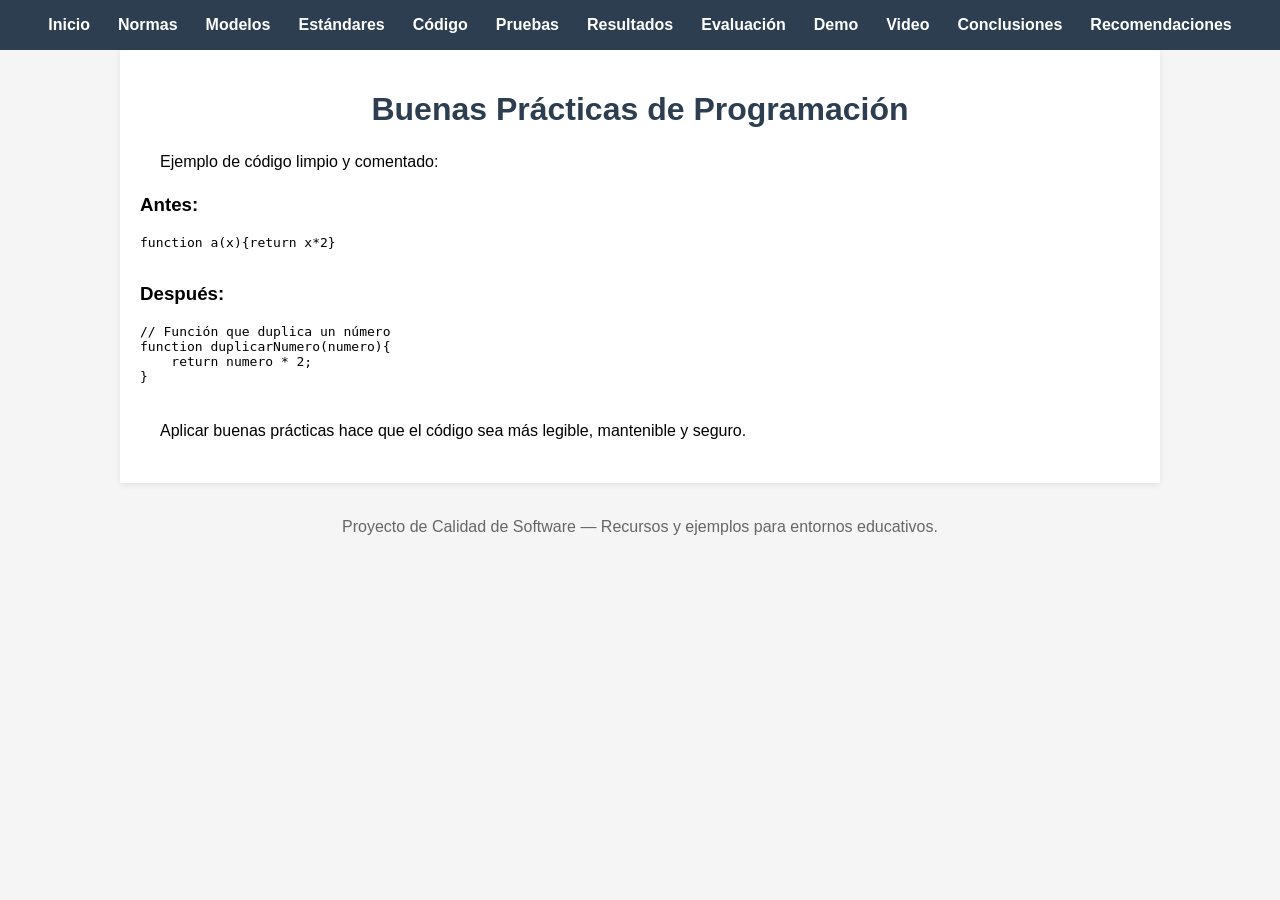
==== codigo.html @ 8f76d80c "Primer commit - proyecto Calidad de Software" ====
<!DOCTYPE html>
<html lang="es">
<head>
    <meta charset="UTF-8">
    <meta name="viewport" content="width=device-width, initial-scale=1">
    <meta name="description" content="Buenas prácticas de programación: estilo, comentarios, control de versiones y seguridad en proyectos educativos.">
    <title>Código - Calidad de Software</title>
    <link rel="stylesheet" href="css/estilo.css">
</head>
<body>
    <a class="skip-link" href="#main-content">Saltar al contenido</a>
    <nav aria-label="Navegación principal">
        <ul>
            <li><a href="index.html">Inicio</a></li>
            <li><a href="normas.html">Normas</a></li>
            <li><a href="modelos.html">Modelos</a></li>
            <li><a href="estandares.html">Estándares</a></li>
            <li><a href="codigo.html" aria-current="page">Código</a></li>
            <li><a href="pruebas.html">Pruebas</a></li>
            <li><a href="resultados.html">Resultados</a></li>
            <li><a href="evaluacion.html">Evaluación</a></li>
            <li><a href="demo_app.html">Demo</a></li>
            <li><a href="videos.html">Video</a></li>
            <li><a href="conclusiones.html">Conclusiones</a></li>
            <li><a href="recomendaciones.html">Recomendaciones</a></li>
        </ul>
    </nav>

    <main id="main-content" class="container">
        <h1>Buenas Prácticas de Programación</h1>
        <p>Ejemplo de código limpio y comentado:</p>

        <h3>Antes:</h3>
        <pre>
function a(x){return x*2}
        </pre>

        <h3>Después:</h3>
        <pre>
// Función que duplica un número
function duplicarNumero(numero){
    return numero * 2;
}
        </pre>

        <p>Aplicar buenas prácticas hace que el código sea más legible, mantenible y seguro.</p>
    </main>

    <footer>
        <p>Proyecto de Calidad de Software — Recursos y ejemplos para entornos educativos.</p>
    </footer>
</body>
</html>
---- css/estilo.css ----
body {
    font-family: Arial, sans-serif;
    margin: 0;
    padding: 0;
    background-color: #f5f5f5;
}

nav {
    background-color: #2c3e50;
    padding: 10px;
}

nav ul {
    list-style-type: none;
    display: flex;
    justify-content: space-around;
    margin: 0;
    padding: 0;
}

nav ul li a {
    color: white;
    text-decoration: none;
    font-weight: bold;
}

nav ul li a:hover {
    color: #18bc9c;
}

h1 {
    text-align: center;
    color: #2c3e50;
}

p {
    margin: 20px;
    line-height: 1.5;
}

/* Layout helpers */
.container {
    max-width: 1000px;
    margin: 0 auto;
    background: white;
    padding: 20px;
    box-shadow: 0 2px 6px rgba(0,0,0,0.08);
}

/* Skip link for accessibility */
.skip-link {
    position: absolute;
    left: -999px;
    top: auto;
    width: 1px;
    height: 1px;
    overflow: hidden;
}
.skip-link:focus {
    left: 10px;
    top: 10px;
    width: auto;
    height: auto;
    padding: 8px 12px;
    background: #18bc9c;
    color: #fff;
    z-index: 1000;
}

/* Responsive nav */
nav ul {
    list-style-type: none;
    display: flex;
    flex-wrap: wrap;
    justify-content: center;
    gap: 8px;
    margin: 0;
    padding: 0;
}

nav ul li a {
    color: white;
    text-decoration: none;
    font-weight: bold;
    padding: 6px 10px;
    display: inline-block;
}

/* Buttons and tables */
.btn {
    display: inline-block;
    padding: 8px 14px;
    background: #18bc9c;
    color: #fff;
    border-radius: 4px;
    text-decoration: none;
}

.results-table {
    width: 100%;
    border-collapse: collapse;
    margin: 16px 0;
}
.results-table th, .results-table td {
    border: 1px solid #ddd;
    padding: 10px;
    text-align: left;
}

.score {
    font-size: 1.2rem;
    font-weight: bold;
    color: #2c3e50;
}

footer {
    text-align: center;
    padding: 12px 0;
    color: #666;
}

@media (max-width: 600px) {
    nav ul { flex-direction: column; }
    .container { padding: 12px; }
}
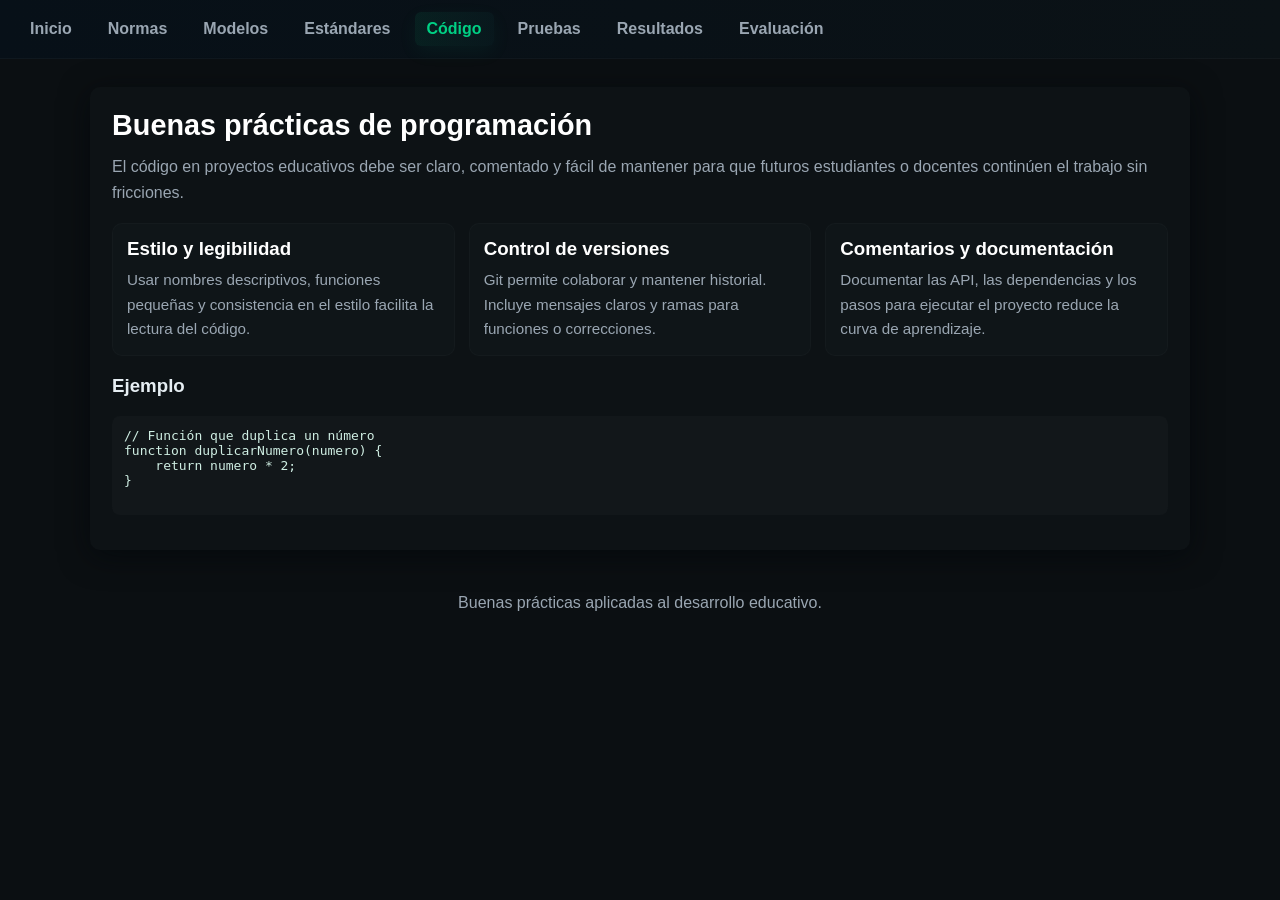
==== commit 45ea89fe: "final deploy" ====
--- a/codigo.html
+++ b/codigo.html
@@ -19,35 +19,40 @@
             <li><a href="pruebas.html">Pruebas</a></li>
             <li><a href="resultados.html">Resultados</a></li>
             <li><a href="evaluacion.html">Evaluación</a></li>
-            <li><a href="demo_app.html">Demo</a></li>
-            <li><a href="videos.html">Video</a></li>
-            <li><a href="conclusiones.html">Conclusiones</a></li>
-            <li><a href="recomendaciones.html">Recomendaciones</a></li>
         </ul>
     </nav>
 
     <main id="main-content" class="container">
-        <h1>Buenas Prácticas de Programación</h1>
-        <p>Ejemplo de código limpio y comentado:</p>
+        <h1>Buenas prácticas de programación</h1>
+        <p>El código en proyectos educativos debe ser claro, comentado y fácil de mantener para que futuros estudiantes o docentes continúen el trabajo sin fricciones.</p>
 
-        <h3>Antes:</h3>
-        <pre>
-function a(x){return x*2}
-        </pre>
+        <section class="grid">
+            <article class="card">
+                <h3>Estilo y legibilidad</h3>
+                <p>Usar nombres descriptivos, funciones pequeñas y consistencia en el estilo facilita la lectura del código.</p>
+            </article>
 
-        <h3>Después:</h3>
-        <pre>
-// Función que duplica un número
-function duplicarNumero(numero){
+            <article class="card">
+                <h3>Control de versiones</h3>
+                <p>Git permite colaborar y mantener historial. Incluye mensajes claros y ramas para funciones o correcciones.</p>
+            </article>
+
+            <article class="card">
+                <h3>Comentarios y documentación</h3>
+                <p>Documentar las API, las dependencias y los pasos para ejecutar el proyecto reduce la curva de aprendizaje.</p>
+            </article>
+        </section>
+
+        <h3>Ejemplo</h3>
+        <pre style="background:rgba(255,255,255,0.02);padding:12px;border-radius:8px;color:#cfeee3">// Función que duplica un número
+function duplicarNumero(numero) {
     return numero * 2;
 }
         </pre>
-
-        <p>Aplicar buenas prácticas hace que el código sea más legible, mantenible y seguro.</p>
     </main>
 
     <footer>
-        <p>Proyecto de Calidad de Software — Recursos y ejemplos para entornos educativos.</p>
+        <p class="muted">Buenas prácticas aplicadas al desarrollo educativo.</p>
     </footer>
 </body>
 </html>
--- a/css/estilo.css
+++ b/css/estilo.css
@@ -1,125 +1,75 @@
-body {
-    font-family: Arial, sans-serif;
-    margin: 0;
-    padding: 0;
-    background-color: #f5f5f5;
+:root{
+    --bg:#0b0f12;
+    --panel:#0f1418;
+    --muted:#9aa6b2;
+    --accent:#00d084;
+    --accent-2:#00bfa5;
+    --card:#0f1518;
+    --glass: rgba(255,255,255,0.03);
 }
 
-nav {
-    background-color: #2c3e50;
-    padding: 10px;
+*{box-sizing:border-box}
+html,body{height:100%}
+body{
+    font-family: 'Segoe UI', Roboto, Arial, sans-serif;
+    margin:0;padding:0;background:var(--bg) !important;color:#e6eef3;-webkit-font-smoothing:antialiased;
 }
 
-nav ul {
-    list-style-type: none;
-    display: flex;
-    justify-content: space-around;
-    margin: 0;
-    padding: 0;
+/* Top navigation */
+nav{
+    background:linear-gradient(90deg,#071018 0%,#0b1216 100%);
+    border-bottom:1px solid rgba(255,255,255,0.03);
+    padding:12px 18px;
 }
+nav ul{list-style:none;margin:0;padding:0;display:flex;gap:12px;align-items:center;flex-wrap:wrap}
+nav a{color:var(--muted);text-decoration:none;padding:8px 12px;border-radius:6px;display:inline-block;transition:all .18s ease;font-weight:600}
+nav a:hover{color:#fff;background:rgba(255,255,255,0.03);transform:translateY(-2px)}
+nav a[aria-current="page"]{color:var(--accent);background:linear-gradient(90deg, rgba(0,208,132,0.08), rgba(0,191,165,0.04));box-shadow:0 6px 20px rgba(0,208,132,0.06)}
 
-nav ul li a {
-    color: white;
-    text-decoration: none;
-    font-weight: bold;
-}
+.skip-link{position:absolute;left:-999px}
+.skip-link:focus{left:12px;top:12px;background:var(--accent);color:#062018;padding:8px 12px;border-radius:6px}
 
-nav ul li a:hover {
-    color: #18bc9c;
-}
+.container{max-width:1100px;margin:28px auto;padding:22px;background:rgba(15,20,24,0.6);border-radius:10px;box-shadow:0 6px 30px rgba(2,6,10,0.6);}
 
-h1 {
-    text-align: center;
-    color: #2c3e50;
-}
+h1{font-size:1.8rem;margin:0 0 12px;color:#fff}
+p{color:var(--muted);line-height:1.6;margin:0 0 14px}
 
-p {
-    margin: 20px;
-    line-height: 1.5;
-}
+/* Hero */
+.hero{display:flex;gap:20px;align-items:center;justify-content:space-between}
+.hero .intro{flex:1}
+.hero .graphic{width:220px;height:140px;display:flex;align-items:center;justify-content:center}
 
-/* Layout helpers */
-.container {
-    max-width: 1000px;
-    margin: 0 auto;
-    background: white;
-    padding: 20px;
-    box-shadow: 0 2px 6px rgba(0,0,0,0.08);
-}
+/* Cards */
+.grid{display:grid;grid-template-columns:repeat(auto-fit,minmax(220px,1fr));gap:14px;margin-top:18px}
+.card{background:var(--card);padding:14px;border-radius:10px;border:1px solid rgba(255,255,255,0.02);transition:transform .18s ease,box-shadow .18s ease}
+.card:hover{transform:translateY(-6px);box-shadow:0 18px 40px rgba(0,0,0,0.6)}
+.card h3{margin:0 0 8px;color:#fff}
+.card p{margin:0;color:var(--muted);font-size:0.95rem}
 
-/* Skip link for accessibility */
-.skip-link {
-    position: absolute;
-    left: -999px;
-    top: auto;
-    width: 1px;
-    height: 1px;
-    overflow: hidden;
-}
-.skip-link:focus {
-    left: 10px;
-    top: 10px;
-    width: auto;
-    height: auto;
-    padding: 8px 12px;
-    background: #18bc9c;
-    color: #fff;
-    z-index: 1000;
-}
+/* Buttons */
+.btn{display:inline-block;padding:8px 14px;background:linear-gradient(90deg,var(--accent),var(--accent-2));color:#042018;border-radius:8px;text-decoration:none;font-weight:700;transition:transform .12s ease,box-shadow .12s ease}
+.btn:hover{transform:translateY(-3px);box-shadow:0 10px 30px rgba(0,208,132,0.12)}
 
-/* Responsive nav */
-nav ul {
-    list-style-type: none;
-    display: flex;
-    flex-wrap: wrap;
-    justify-content: center;
-    gap: 8px;
-    margin: 0;
-    padding: 0;
-}
+/* tables and results */
+.results-table{width:100%;border-collapse:collapse;margin-top:12px}
+.results-table th,.results-table td{padding:10px;border-bottom:1px solid rgba(255,255,255,0.03);color:var(--muted)}
+.results-table th{color:#cfeee3;text-align:left}
 
-nav ul li a {
-    color: white;
-    text-decoration: none;
-    font-weight: bold;
-    padding: 6px 10px;
-    display: inline-block;
-}
+/* Radial progress */
+.radial-wrap{display:flex;gap:18px;align-items:center}
+.radial{width:120px;height:120px}
+.radial svg{width:100%;height:100%}
+.score-label{font-weight:800;font-size:1.1rem;color:#fff}
 
-/* Buttons and tables */
-.btn {
-    display: inline-block;
-    padding: 8px 14px;
-    background: #18bc9c;
-    color: #fff;
-    border-radius: 4px;
-    text-decoration: none;
-}
+/* Inputs and forms */
+form label{display:block;margin:8px 0;color:var(--muted)}
+input[type=number]{background:var(--panel);border:1px solid rgba(255,255,255,0.03);color:#e6eef3;padding:6px 8px;border-radius:6px;width:92px}
 
-.results-table {
-    width: 100%;
-    border-collapse: collapse;
-    margin: 16px 0;
-}
-.results-table th, .results-table td {
-    border: 1px solid #ddd;
-    padding: 10px;
-    text-align: left;
-}
+/* small responsive */
+@media (max-width:700px){.hero{flex-direction:column;align-items:flex-start}.hero .graphic{width:160px;height:120px}}
 
-.score {
-    font-size: 1.2rem;
-    font-weight: bold;
-    color: #2c3e50;
-}
+.muted{color:var(--muted)}
 
-footer {
-    text-align: center;
-    padding: 12px 0;
-    color: #666;
-}
+footer{ text-align:center;padding:12px 0;color:var(--muted)}
 
-@media (max-width: 600px) {
-    nav ul { flex-direction: column; }
-    .container { padding: 12px; }
-}
+@media (max-width:600px){nav ul{flex-direction:column}.container{padding:12px}}
